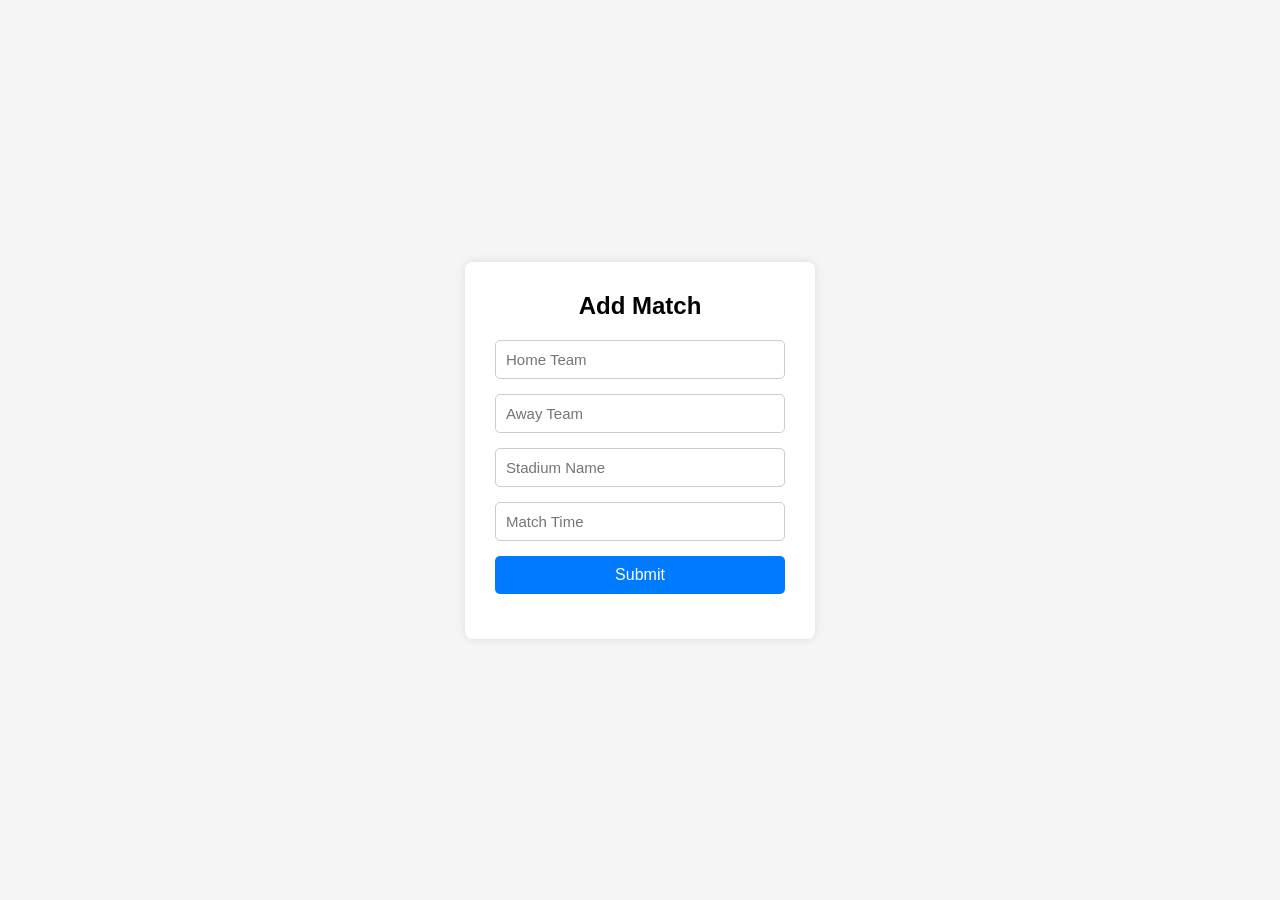
==== mymatch-admin/index.html @ 174d9de6 "updates-frontend" ====
<!doctype html>
<html lang="en">
  <head>
    <meta charset="UTF-8" />
    <meta name="viewport" content="width=device-width, initial-scale=1.0" />
    <title>Add Match</title>

    <style>
      * {
        margin: 0;
        padding: 0;
        box-sizing: border-box;
        font-family: Arial, sans-serif;
      }

      body {
        background: #f5f5f5;
        display: flex;
        justify-content: center;
        align-items: center;
        height: 100vh;
      }

      .container {
        background: white;
        padding: 30px;
        width: 350px;
        border-radius: 8px;
        box-shadow: 0 0 10px rgba(0, 0, 0, 0.1);
      }

      h2 {
        text-align: center;
        margin-bottom: 20px;
      }

      input {
        width: 100%;
        padding: 10px;
        margin-bottom: 15px;
        border: 1px solid #ccc;
        border-radius: 5px;
        font-size: 15px;
      }

      button {
        width: 100%;
        padding: 10px;
        border: none;
        background: #007bff;
        color: white;
        font-size: 16px;
        border-radius: 5px;
        cursor: pointer;
      }

      button:hover {
        background: #0056b3;
      }

      #message {
        margin-top: 15px;
        text-align: center;
        color: green;
      }
    </style>
  </head>
  <body>
    <div class="container">
      <h2>Add Match</h2>

      <input type="text" id="homeTeam" placeholder="Home Team" />

      <input type="text" id="awayTeam" placeholder="Away Team" />

      <input type="text" id="stadium" placeholder="Stadium Name" />

      <input type="text" id="time" placeholder="Match Time" />

      <button onclick="sendData()">Submit</button>

      <p id="message"></p>
    </div>

    <script>
      async function sendData() {
        const data = {
          homeTeam: document.getElementById("homeTeam").value,
          awayTeam: document.getElementById("awayTeam").value,
          stadium: document.getElementById("stadium").value,
          time: document.getElementById("time").value,
        };
        console.log(data);

        try {
          const response = await fetch("http://127.0.0.1:5000/sendMatches", {
            method: "POST",
            headers: {
              "Content-type": "application/json",
            },
            body: JSON.stringify(data),
          });
          const result = await response.json();
        } catch (error) {
          console.error("Error sending data:", error);
          document.getElementById("message").textContent =
            "Error sending data. Please try again.";
        }
      }
    </script>
  </body>
</html>
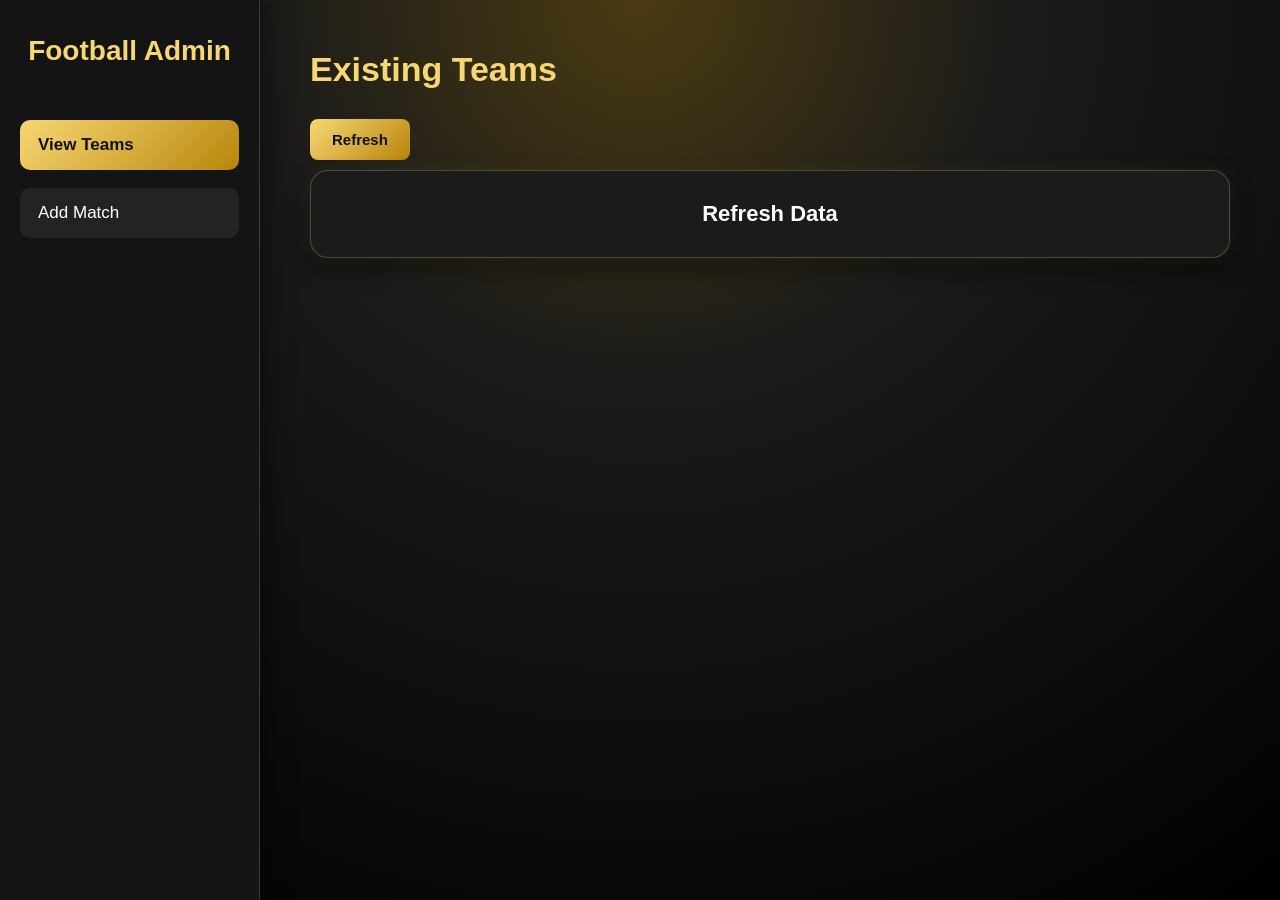
==== commit a6f5b69e: "POST - added ability to add teams and update existing teams" ====
--- a/mymatch-admin/index.html
+++ b/mymatch-admin/index.html
@@ -10,103 +10,592 @@
         margin: 0;
         padding: 0;
         box-sizing: border-box;
-        font-family: Arial, sans-serif;
       }
 
       body {
-        background: #f5f5f5;
+        font-family: Arial, Helvetica, sans-serif;
+
+        background: radial-gradient(
+          circle at top,
+          #4a3b12 0%,
+          #1a1a1a 35%,
+          #0d0d0d 70%,
+          #000 100%
+        );
+
+        min-height: 100vh;
+      }
+
+      /* ========================= */
+      /* Dashboard */
+      /* ========================= */
+
+      .dashboard {
         display: flex;
-        justify-content: center;
+
+        min-height: 100vh;
+      }
+
+      /* ========================= */
+      /* Sidebar */
+      /* ========================= */
+
+      .sidebar {
+        width: 260px;
+
+        background: #141414;
+
+        border-right: 1px solid rgba(247, 215, 116, 0.2);
+
+        padding: 35px 20px;
+
+        display: flex;
+
+        flex-direction: column;
+
+        gap: 18px;
+
+        box-shadow: 8px 0 25px rgba(0, 0, 0, 0.4);
+      }
+
+      .sidebar h1 {
+        color: #f7d774;
+
+        text-align: center;
+
+        font-size: 28px;
+
+        margin-bottom: 35px;
+      }
+
+      /* ========================= */
+      /* Buttons */
+      /* ========================= */
+
+      .menu-btn {
+        background: #232323;
+
+        color: white;
+
+        border: none;
+
+        border-radius: 10px;
+
+        padding: 15px 18px;
+
+        font-size: 17px;
+
+        cursor: pointer;
+
+        transition: 0.3s;
+
+        text-align: left;
+      }
+
+      .menu-btn:hover {
+        background: #303030;
+
+        transform: translateX(5px);
+      }
+
+      .menu-btn.active {
+        background: linear-gradient(135deg, #f7d774, #b8860b);
+
+        color: #111;
+
+        font-weight: bold;
+      }
+
+      /* ========================= */
+      /* Content */
+      /* ========================= */
+
+      .content {
+        flex: 1;
+
+        padding: 50px;
+      }
+
+      .content h2 {
+        color: #f7d774;
+
+        margin-bottom: 30px;
+
+        font-size: 34px;
+      }
+
+      /* ========================= */
+      /* Team Grid */
+      /* ========================= */
+
+      .team-list {
+        display: grid;
+
+        grid-template-columns: repeat(auto-fit, minmax(220px, 1fr));
+
+        gap: 25px;
+      }
+
+      .team-card {
+        background: #1b1b1b;
+
+        border-radius: 18px;
+
+        padding: 30px;
+
+        text-align: center;
+
+        border: 1px solid rgba(247, 215, 116, 0.25);
+
+        transition: 0.3s;
+
+        box-shadow:
+          0 0 18px rgba(247, 215, 116, 0.08),
+          0 10px 25px rgba(0, 0, 0, 0.45);
+      }
+
+      .team-card:hover {
+        transform: translateY(-8px);
+
+        box-shadow:
+          0 0 25px rgba(247, 215, 116, 0.2),
+          0 20px 40px rgba(0, 0, 0, 0.5);
+      }
+
+      .team-card img {
+        width: 90px;
+
+        height: 90px;
+
+        border-radius: 50%;
+
+        object-fit: cover;
+
+        border: 3px solid #f7d774;
+
+        margin-bottom: 18px;
+      }
+
+      .team-card h3 {
+        color: white;
+
+        font-size: 22px;
+      }
+
+      /* ========================= */
+      /* Add Match */
+      /* ========================= */
+
+      .form-card {
+        max-width: 650px;
+
+        margin: auto;
+
+        background: #1b1b1b;
+
+        padding: 35px;
+
+        border-radius: 18px;
+
+        border: 1px solid rgba(247, 215, 116, 0.25);
+
+        box-shadow:
+          0 0 20px rgba(247, 215, 116, 0.12),
+          0 15px 35px rgba(0, 0, 0, 0.45);
+      }
+
+      .form-card input {
+        width: 100%;
+
+        padding: 15px;
+
+        margin-bottom: 18px;
+
+        border: none;
+
+        border-radius: 10px;
+
+        background: #262626;
+
+        color: white;
+
+        font-size: 16px;
+
+        border: 1px solid rgba(247, 215, 116, 0.15);
+
+        transition: 0.3s;
+      }
+
+      .form-card input::placeholder {
+        color: #a5a5a5;
+      }
+
+      .form-card input:focus {
+        outline: none;
+
+        border-color: #f7d774;
+
+        box-shadow: 0 0 12px rgba(247, 215, 116, 0.25);
+      }
+
+      .button-group {
+        display: flex;
+
+        gap: 15px;
+
+        margin-top: 10px;
+      }
+
+      .gold-btn {
+        flex: 1;
+
+        padding: 15px;
+
+        border: none;
+
+        border-radius: 10px;
+
+        background: linear-gradient(135deg, #f7d774, #b8860b);
+
+        color: #111;
+
+        font-size: 16px;
+
+        font-weight: bold;
+
+        cursor: pointer;
+
+        transition: 0.3s;
+      }
+
+      .gold-btn:hover {
+        transform: translateY(-3px);
+
+        background: linear-gradient(135deg, #ffd700, #d4af37);
+      }
+
+      .dark-btn {
+        flex: 1;
+
+        padding: 15px;
+
+        border: none;
+
+        border-radius: 10px;
+
+        background: #2d2d2d;
+
+        color: white;
+
+        font-size: 16px;
+
+        cursor: pointer;
+
+        transition: 0.3s;
+      }
+
+      .dark-btn:hover {
+        background: #3d3d3d;
+
+        transform: translateY(-3px);
+      }
+
+      #message {
+        margin-top: 20px;
+
+        text-align: center;
+
+        color: #f7d774;
+
+        font-weight: bold;
+
+        min-height: 24px;
+      }
+
+      screen-header {
+        display: flex;
+
+        justify-content: space-between;
+
         align-items: center;
-        height: 100vh;
-      }
-
-      .container {
-        background: white;
-        padding: 30px;
-        width: 350px;
+
+        margin-bottom: 30px;
+
+        gap: 20px;
+      }
+
+      /* Refresh Button */
+
+      .refresh-btn {
+        padding: 12px 22px;
+
+        margin-bottom: 10px;
+
+        border: none;
+
         border-radius: 8px;
-        box-shadow: 0 0 10px rgba(0, 0, 0, 0.1);
-      }
-
-      h2 {
-        text-align: center;
-        margin-bottom: 20px;
-      }
-
-      input {
-        width: 100%;
-        padding: 10px;
-        margin-bottom: 15px;
-        border: 1px solid #ccc;
-        border-radius: 5px;
+
+        cursor: pointer;
+
         font-size: 15px;
-      }
-
-      button {
-        width: 100%;
-        padding: 10px;
-        border: none;
-        background: #007bff;
-        color: white;
-        font-size: 16px;
-        border-radius: 5px;
-        cursor: pointer;
-      }
-
-      button:hover {
-        background: #0056b3;
-      }
-
-      #message {
-        margin-top: 15px;
-        text-align: center;
-        color: green;
+
+        font-weight: bold;
+
+        background: linear-gradient(135deg, #f7d774, #b8860b);
+
+        color: #111;
+
+        transition: 0.3s;
+      }
+
+      .refresh-btn:hover {
+        transform: translateY(-2px);
+
+        background: linear-gradient(135deg, #ffd700, #d4af37);
+      }
+
+      .refresh-btn:active {
+        transform: scale(0.98);
+      }
+
+      @media (max-width: 768px) {
+        .form-card {
+          padding: 25px;
+        }
+
+        .button-group {
+          flex-direction: column;
+        }
+      }
+
+      /* ========================= */
+      /* Tablet */
+      /* ========================= */
+
+      @media (max-width: 900px) {
+        .sidebar {
+          width: 220px;
+        }
+
+        .content {
+          padding: 35px;
+        }
+      }
+
+      /* ========================= */
+      /* Mobile */
+      /* ========================= */
+
+      @media (max-width: 768px) {
+        .dashboard {
+          flex-direction: column;
+        }
+
+        .sidebar {
+          width: 100%;
+
+          flex-direction: row;
+
+          justify-content: center;
+
+          align-items: center;
+
+          gap: 15px;
+
+          padding: 20px;
+        }
+
+        .sidebar h1 {
+          display: none;
+        }
+
+        .menu-btn {
+          text-align: center;
+
+          flex: 1;
+        }
+
+        .content {
+          padding: 25px;
+        }
+
+        .content h2 {
+          text-align: center;
+
+          font-size: 28px;
+        }
+
+        .team-list {
+          grid-template-columns: 1fr;
+        }
+
+        @media (max-width: 600px) {
+          .screen-header {
+            flex-direction: column;
+
+            align-items: flex-start;
+          }
+
+          .refresh-btn {
+            width: 100%;
+          }
+        }
       }
     </style>
   </head>
   <body>
-    <div class="container">
-      <h2>Add Match</h2>
-
-      <input type="text" id="homeTeam" placeholder="Home Team" />
-
-      <input type="text" id="awayTeam" placeholder="Away Team" />
-
-      <input type="text" id="stadium" placeholder="Stadium Name" />
-
-      <input type="text" id="time" placeholder="Match Time" />
-
-      <button onclick="sendData()">Submit</button>
-
-      <p id="message"></p>
+    <div class="dashboard">
+      <!-- Sidebar -->
+
+      <aside class="sidebar">
+        <h1>Football Admin</h1>
+
+        <button id="viewBtn" class="menu-btn active">View Teams</button>
+        <button id="addBtn" class="menu-btn">Add Match</button>
+      </aside>
+
+      <!-- Main -->
+
+      <main class="content">
+        <section id="viewTeamsScreen">
+          <div class="screen-header">
+            <h2>Existing Teams</h2>
+
+            <button class="refresh-btn" onclick="getTeams()">Refresh</button>
+          </div>
+          <div class="team-list" id="team-list">
+            <div class="team-card">
+              <h3>Refresh Data</h3>
+            </div>
+          </div>
+        </section>
+        <section id="addMatchScreen" class="screen" style="display: none">
+          <h2>Add Match</h2>
+
+          <div class="form-card">
+            <input type="text" id="homeTeam" placeholder="Home Team" />
+
+            <input
+              type="text"
+              id="urlhomeTeam"
+              placeholder="Home Team Flag URL"
+            />
+
+            <!-- <input type="text" id="awayTeam" placeholder="Away Team" /> -->
+
+            <!-- <input
+              type="text"
+              id="urlawayTeam"
+              placeholder="Away Team Flag URL"
+            /> -->
+
+            <!-- <input type="text" id="stadium" placeholder="Stadium Name" /> -->
+
+            <!-- <input type="text" id="time" placeholder="Match Time" /> -->
+
+            <div class="button-group">
+              <button class="gold-btn" onclick="sendData()">
+                Submit Match
+              </button>
+
+              <button class="dark-btn" onclick="clearForm()">Clear</button>
+            </div>
+
+            <p id="message"></p>
+          </div>
+        </section>
+      </main>
     </div>
-
-    <script>
-      async function sendData() {
-        const data = {
-          homeTeam: document.getElementById("homeTeam").value,
-          awayTeam: document.getElementById("awayTeam").value,
-          stadium: document.getElementById("stadium").value,
-          time: document.getElementById("time").value,
-        };
-        console.log(data);
-
-        try {
-          const response = await fetch("http://127.0.0.1:5000/sendMatches", {
-            method: "POST",
-            headers: {
-              "Content-type": "application/json",
-            },
-            body: JSON.stringify(data),
-          });
-          const result = await response.json();
-        } catch (error) {
-          console.error("Error sending data:", error);
-          document.getElementById("message").textContent =
-            "Error sending data. Please try again.";
-        }
-      }
-    </script>
   </body>
+  <script>
+    const viewBtn = document.getElementById("viewBtn");
+    const addBtn = document.getElementById("addBtn");
+
+    const viewScreen = document.getElementById("viewTeamsScreen");
+    const addScreen = document.getElementById("addMatchScreen");
+
+    viewBtn.addEventListener("click", () => {
+      viewScreen.style.display = "block";
+      addScreen.style.display = "none";
+
+      viewBtn.classList.add("active");
+      addBtn.classList.remove("active");
+    });
+
+    addBtn.addEventListener("click", () => {
+      viewScreen.style.display = "none";
+      addScreen.style.display = "block";
+
+      addBtn.classList.add("active");
+      viewBtn.classList.remove("active");
+    });
+
+    function clearForm() {
+      document.getElementById("homeTeam").value = "";
+      document.getElementById("urlhomeTeam").value = "";
+      // document.getElementById("awayTeam").value = "";
+      // document.getElementById("urlawayTeam").value = "";
+      // document.getElementById("stadium").value = "";
+      // document.getElementById("time").value = "";
+    }
+
+    async function getTeams() {
+      const teamList = document.getElementById("team-list");
+      teamList.innerHTML = "";
+
+      const response = await fetch("http://127.0.0.1:5000/getteams");
+      const result = await response.json();
+
+      // for (const res of result) {
+      //   teamList.innerHTML += `
+      //   <div class="team-card">
+      //   <img src="https://crests.football-data.org/algeria.svg" />
+      //   <h3>${res}</h3>
+      //   </div>
+      // `;
+      // }
+      let html = "";
+
+      for (let key in result) {
+        const team = result[key];
+
+        html += `
+        <div class="team-card">
+            <img src="${team.image}" />
+            <h3>${team.name}</h3>
+        </div>`;
+      }
+
+      teamList.innerHTML = html;
+    }
+
+    async function sendData() {
+      const data = {
+        name: document.getElementById("homeTeam").value,
+        // awayTeam: document.getElementById("awayTeam").value,
+        // stadium: document.getElementById("stadium").value,
+        // time: document.getElementById("time").value,
+        image: document.getElementById("urlhomeTeam").value,
+        // awayTeamCrest: document.getElementById("urlawayTeam").value,
+      };
+      // console.log(data);
+      document.getElementById("homeTeam").value = "";
+      document.getElementById("urlhomeTeam").value = "";
+      try {
+        const response = await fetch("http://127.0.0.1:5000/addteams", {
+          method: "POST",
+          headers: {
+            "Content-type": "application/json",
+          },
+          body: JSON.stringify(data),
+        });
+        const result = await response.json();
+        document.getElementById("message").textContent = result.message;
+      } catch (error) {
+        console.error("Error sending data:", error);
+        document.getElementById("message").textContent =
+          "Error sending data. Please try again.";
+      }
+    }
+  </script>
 </html>
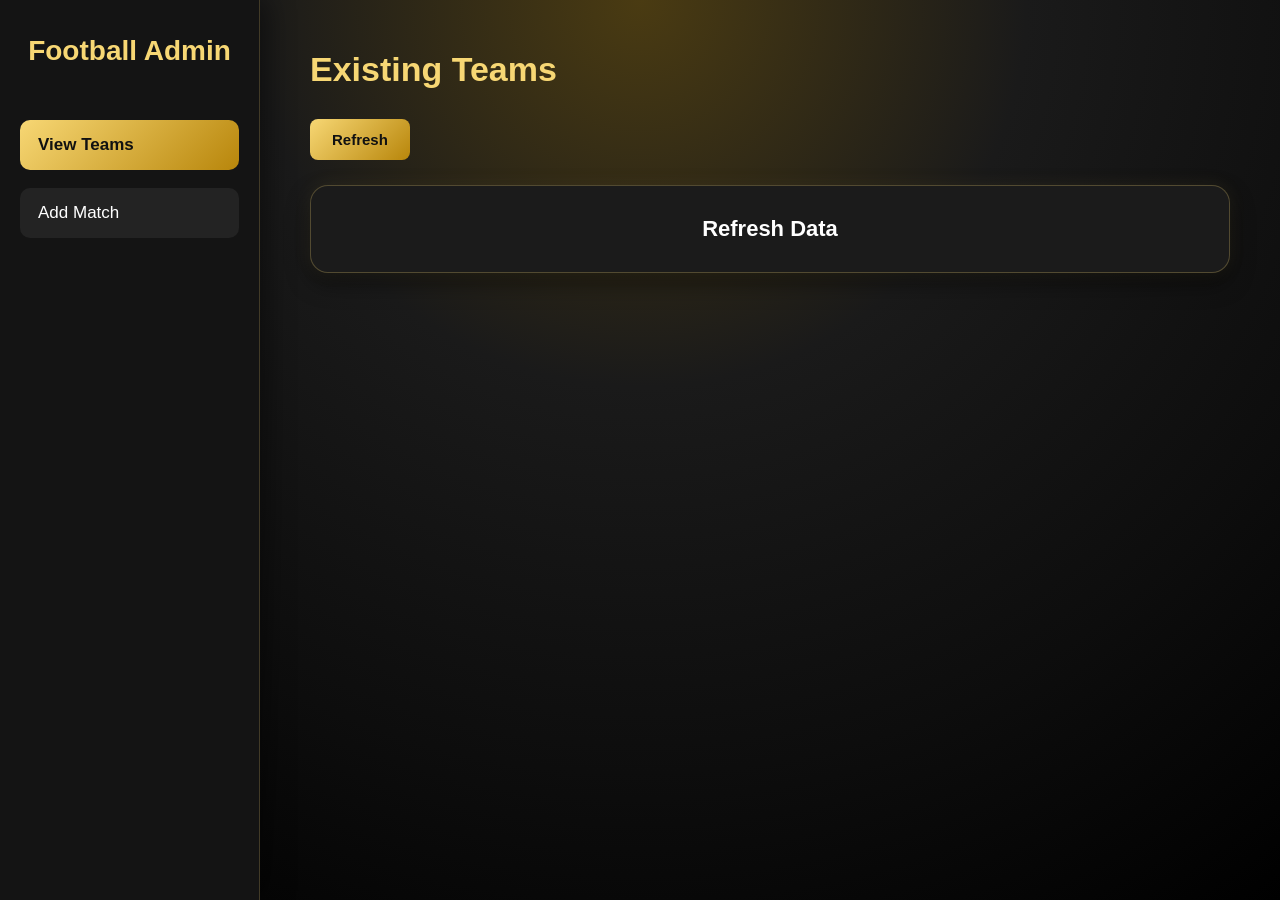
==== commit 5749a7a2: "updates" ====
--- a/mymatch-admin/index.html
+++ b/mymatch-admin/index.html
@@ -329,7 +329,7 @@
       .refresh-btn {
         padding: 12px 22px;
 
-        margin-bottom: 10px;
+        margin-bottom: 25px;
 
         border: none;
 
